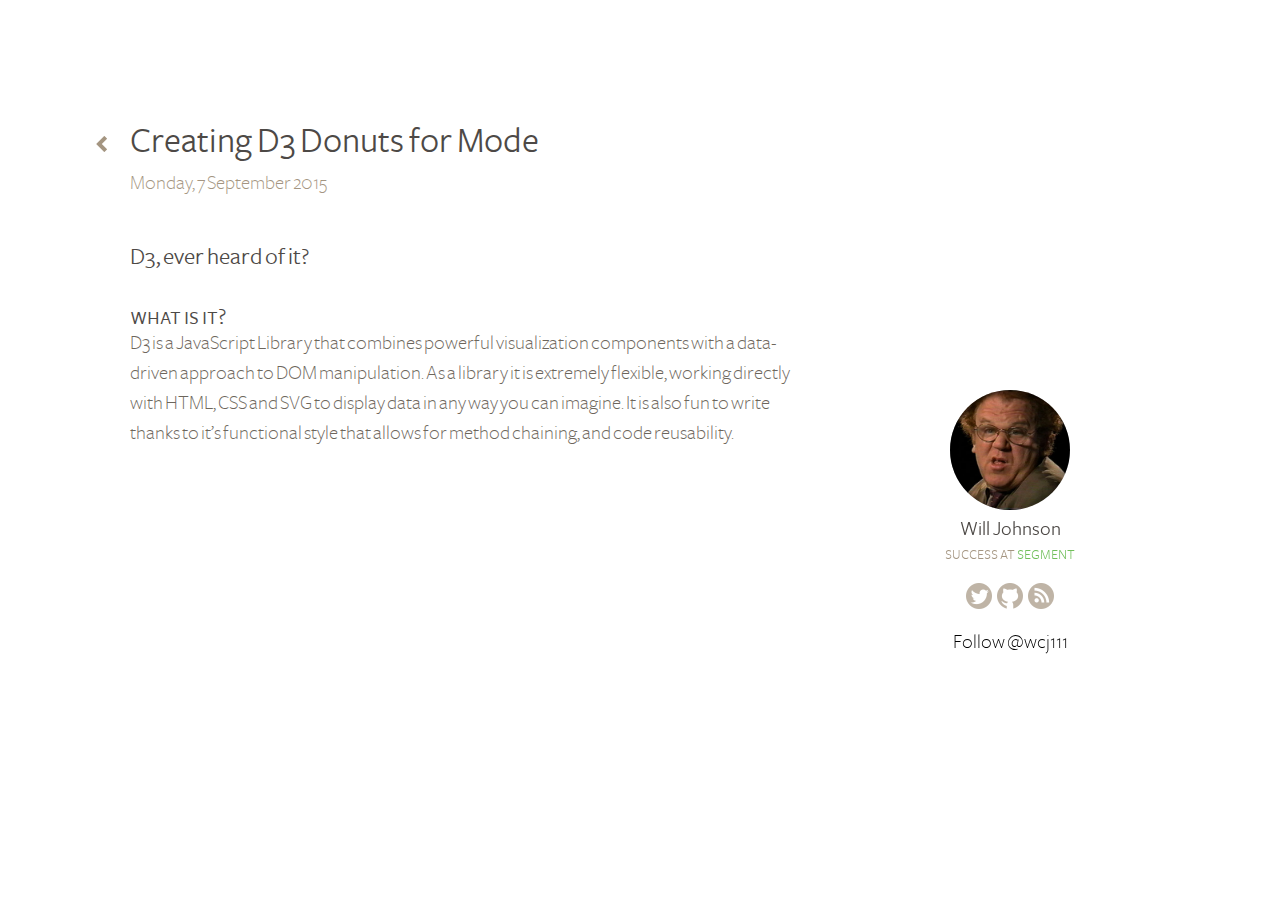
==== creating-d3-donuts-for-mode/index.html @ 410ac52e "plato deploy" ====
<!doctype html>
<html>
  <head>
    <meta charset="utf-8">
    <title>Creating D3 Donuts for Mode</title>
    <meta name="description" content="">
    <meta name="viewport" content="width=device-width, initial-scale=1">
    <meta name="twitter:creator" content="wcj111">
    <meta name="twitter:card" content="">
    <link rel="alternate" type="application/atom+xml" href="atom.xml">
    <link rel="stylesheet" href="/index.css">
    <script type="text/javascript">
      !function(){var analytics=window.analytics=window.analytics||[];if(!analytics.initialize)if(analytics.invoked)window.console&&console.error&&console.error("Segment snippet included twice.");else{analytics.invoked=!0;analytics.methods=["trackSubmit","trackClick","trackLink","trackForm","pageview","identify","group","track","ready","alias","page","once","off","on"];analytics.factory=function(t){return function(){var e=Array.prototype.slice.call(arguments);e.unshift(t);analytics.push(e);return analytics}};for(var t=0;t<analytics.methods.length;t++){var e=analytics.methods[t];analytics[e]=analytics.factory(e)}analytics.load=function(t){var e=document.createElement("script");e.type="text/javascript";e.async=!0;e.src=("https:"===document.location.protocol?"https://":"http://")+"cdn.segment.com/analytics.js/v1/"+t+"/analytics.min.js";var n=document.getElementsByTagName("script")[0];n.parentNode.insertBefore(e,n)};analytics.SNIPPET_VERSION="3.0.1";
      analytics.load('TL3ANRWfdNX6kcqdVYKp8SVaeEJgEym8');
      }}();
    </script>
  </head>
  <body>
    <div class="Layout">
      <div class="Layout-nav">
        <div class="Profile">
          <a class="Profile-avatar" href="/"></a>
          <h1 class="Profile-name Heading Heading--medium"><a href="/">Will Johnson</a></h4>
          <p class="Profile-role">Success at <a class="Link" href="https://segment.com">Segment</a></p>
        
          <ul class="Profile-links">
            <a class="Profile-link Profile-twitter-link" href="https://twitter.com/wcj111">Twitter</a>
            <a class="Profile-link Profile-github-link" href="https://github.com/wcjohnson11">GitHub</a>
            
            
            
            
            
            
            <a class="Profile-link Profile-rss-link" href="/atom.xml">RSS<a>
          </ul>
        
          <a class="Profile-twitter-button twitter-follow-button" href="https://twitter.com/wcj111" data-show-count="false">Follow @wcj111</a>
          <script>!function(d,s,id){var js,fjs=d.getElementsByTagName(s)[0];if(!d.getElementById(id)){js=d.createElement(s);js.id=id;js.src="//platform.twitter.com/widgets.js";fjs.parentNode.insertBefore(js,fjs);}}(document,"script","twitter-wjs");</script>
        </div>      </div>
      <div class="Layout-main"><div id="Reading-progress">
  <span id="Progress-bar" class="bar"></span>
</div>
<article class="Article">
  <a class="Article-home" href="/">Home</a>
  <h1 class="Article-title Heading Heading--huge">Creating D3 Donuts for Mode</h1>
  <time class="Article-date" datetime="2015-09-08T00:00:00.000Z">Monday, 7 September 2015</time>
  <div class="Article-content Prose Prose--medium">
    <h2 id="d3-ever-heard-of-it-">D3, ever heard of it?</h2>
<h3 id="what-is-it-">What is it?</h3>
<p>D3 is a JavaScript Library that combines powerful visualization components with a data-driven approach to DOM manipulation. As a library it is extremely flexible, working directly with HTML, CSS and SVG to display data in any way you can imagine. It is also fun to write thanks to it’s functional style that allows for method chaining, and code reusability.</p>

  </div>
</article>
<script>
  analytics.page('Article', {
    article: {
      name: "Creating D3 Donuts for Mode",
      date: "2015-09-08T00:00:00.000Z"
    }
  });
  window.addEventListener('scroll', function(e) {
    var s = (window.pageYOffset !== undefined) ? window.pageYOffset : (document.documentElement || document.body.parentNode || document.body).scrollTop;
    var body = document.body;
    var html = document.documentElement;
    var d = Math.max(body.scrollHeight, body.offsetHeight, html.clientHeight, html.scrollHeight, html.offsetHeight);
    var c = window.innerHeight;
    var position = (s / (d - c)) * 100;
    document.getElementById('Progress-bar').setAttribute('style', 'width: ' + position + '%');
  });
</script>
      </div>
    </div>
    <script src="/index.js"></script>
  </body>
</html>
---- index.css ----
/**
 * Dependencies.
 */

/**
 * Base.
 */

/**
 * Fern.
 */

/**
 * Pine.
 */

/**
 * Birch.
 */

/**
 * Wenge.
 */

/**
 * Banana.
 */

/**
 * Tomato.
 */

/**
 * Eggplant.
 */

/**
 * Blueberry.
 */

/**
 * Text colors.
 */

/**
 * Ground colors.
 */

/**
 * Media queries.
 */

/**
 * Sizes.
 */

/**
 * Borders.
 */

/**
 * Columns.
 */

/**
 * Typefaces.
 */

/**
 * Light.
 */

@font-face {
  font-family: 'Freight Sans';
  src: url('client/ui/base/freight-sans/woff2/freight-sans-light.woff2') format('woff2'),
       url('client/ui/base/freight-sans/woff/freight-sans-light.woff') format('woff');
  font-style: normal;
  font-weight: 200;
}

@font-face {
  font-family: 'Freight Sans';
  src: url('client/ui/base/freight-sans/woff2/freight-sans-light-italic.woff2') format('woff2'),
       url('client/ui/base/freight-sans/woff/freight-sans-light-italic.woff') format('woff');
  font-style: italic;
  font-weight: 200;
}

@font-face {
  font-family: 'Freight Sans Small Caps';
  src: url('client/ui/base/freight-sans/woff2/freight-sans-light-small-caps.woff2') format('woff2'),
       url('client/ui/base/freight-sans/woff/freight-sans-light-small-caps.woff') format('woff');
  font-style: normal;
  font-weight: 200;
}

/**
 * Book.
 */

@font-face {
  font-family: 'Freight Sans';
  src: url('client/ui/base/freight-sans/woff2/freight-sans-book.woff2') format('woff2'),
       url('client/ui/base/freight-sans/woff/freight-sans-book.woff') format('woff');
  font-style: normal;
  font-weight: 400;
}

@font-face {
  font-family: 'Freight Sans';
  src: url('client/ui/base/freight-sans/woff2/freight-sans-book-italic.woff2') format('woff2'),
       url('client/ui/base/freight-sans/woff/freight-sans-book-italic.woff') format('woff');
  font-style: italic;
  font-weight: 400;
}

@font-face {
  font-family: 'Freight Sans Small Caps';
  src: url('client/ui/base/freight-sans/woff2/freight-sans-book-small-caps.woff2') format('woff2'),
       url('client/ui/base/freight-sans/woff/freight-sans-book-small-caps.woff') format('woff');
  font-style: normal;
  font-weight: 400;
}

/**
 * Medium.
 */

@font-face {
  font-family: 'Freight Sans';
  src: url('client/ui/base/freight-sans/woff2/freight-sans-medium.woff2') format('woff2'),
       url('client/ui/base/freight-sans/woff/freight-sans-medium.woff') format('woff');
  font-style: normal;
  font-weight: 500;
}

@font-face {
  font-family: 'Freight Sans';
  src: url('client/ui/base/freight-sans/woff2/freight-sans-medium-italic.woff2') format('woff2'),
       url('client/ui/base/freight-sans/woff/freight-sans-medium-italic.woff') format('woff');
  font-style: italic;
  font-weight: 500;
}

@font-face {
  font-family: 'Freight Sans Small Caps';
  src: url('client/ui/base/freight-sans/woff2/freight-sans-medium-small-caps.woff2') format('woff2'),
       url('client/ui/base/freight-sans/woff/freight-sans-medium-small-caps.woff') format('woff');
  font-style: normal;
  font-weight: 500;
}

/**
 * Bold.
 */

@font-face {
  font-family: 'Freight Sans';
  src: url('client/ui/base/freight-sans/woff2/freight-sans-bold.woff2') format('woff2'),
       url('client/ui/base/freight-sans/woff/freight-sans-bold.woff') format('woff');
  font-style: normal;
  font-weight: 700;
}

@font-face {
  font-family: 'Freight Sans';
  src: url('client/ui/base/freight-sans/woff2/freight-sans-bold-italic.woff2') format('woff2'),
       url('client/ui/base/freight-sans/woff/freight-sans-bold-italic.woff') format('woff');
  font-style: italic;
  font-weight: 700;
}

@font-face {
  font-family: 'Freight Sans Small Caps';
  src: url('client/ui/base/freight-sans/woff2/freight-sans-bold-small-caps.woff2') format('woff2'),
       url('client/ui/base/freight-sans/woff/freight-sans-bold-small-caps.woff') format('woff');
  font-style: normal;
  font-weight: 700;
}

/**
 * Black.
 */

@font-face {
  font-family: 'Freight Sans';
  src: url('client/ui/base/freight-sans/woff2/freight-sans-black.woff2') format('woff2'),
       url('client/ui/base/freight-sans/woff/freight-sans-black.woff') format('woff');
  font-style: normal;
  font-weight: 900;
}

@font-face {
  font-family: 'Freight Sans';
  src: url('client/ui/base/freight-sans/woff2/freight-sans-black-italic.woff2') format('woff2'),
       url('client/ui/base/freight-sans/woff/freight-sans-black-italic.woff') format('woff');
  font-style: italic;
  font-weight: 900;
}

@font-face {
  font-family: 'Freight Sans Small Caps';
  src: url('client/ui/base/freight-sans/woff2/freight-sans-black-small-caps.woff2') format('woff2'),
       url('client/ui/base/freight-sans/woff/freight-sans-black-small-caps.woff') format('woff');
  font-style: normal;
  font-weight: 900;
}

/**
 * Normal.
 */

@font-face {
  font-family: 'Droid Sans Mono';
  src: url('client/ui/base/droid-sans-mono/woff2/droid-sans-mono.woff2') format('woff2'),
       url('client/ui/base/droid-sans-mono/woff/droid-sans-mono.woff') format('woff');
  font-style: normal;
  font-weight: 400;
}

/**
 * Stacks.
 */

/**
 * Sizes.
 */

/**
 * Leadings.
 */

/**
 * Weights.
 */

/**
 * Resets.
 */

/*! normalize.css v3.0.3 | MIT License | github.com/necolas/normalize.css */

/**
 * 1. Set default font family to sans-serif.
 * 2. Prevent iOS and IE text size adjust after device orientation change,
 *    without disabling user zoom.
 */

html {
  font-family: sans-serif;
  /* 1 */
  -ms-text-size-adjust: 100%;
  /* 2 */
  -webkit-text-size-adjust: 100%;
  /* 2 */
}

/**
 * Remove default margin.
 */

body {
  margin: 0;
}

/* HTML5 display definitions
   ========================================================================== */

/**
 * Correct `block` display not defined for any HTML5 element in IE 8/9.
 * Correct `block` display not defined for `details` or `summary` in IE 10/11
 * and Firefox.
 * Correct `block` display not defined for `main` in IE 11.
 */

article,
aside,
details,
figcaption,
figure,
footer,
header,
hgroup,
main,
menu,
nav,
section,
summary {
  display: block;
}

/**
 * 1. Correct `inline-block` display not defined in IE 8/9.
 * 2. Normalize vertical alignment of `progress` in Chrome, Firefox, and Opera.
 */

audio,
canvas,
progress,
video {
  display: inline-block;
  /* 1 */
  vertical-align: baseline;
  /* 2 */
}

/**
 * Prevent modern browsers from displaying `audio` without controls.
 * Remove excess height in iOS 5 devices.
 */

audio:not([controls]) {
  display: none;
  height: 0;
}

/**
 * Address `[hidden]` styling not present in IE 8/9/10.
 * Hide the `template` element in IE 8/9/10/11, Safari, and Firefox < 22.
 */

[hidden],
template {
  display: none;
}

/* Links
   ========================================================================== */

/**
 * Remove the gray background color from active links in IE 10.
 */

a {
  background-color: transparent;
}

/**
 * Improve readability of focused elements when they are also in an
 * active/hover state.
 */

a:active,
a:hover {
  outline: 0;
}

/* Text-level semantics
   ========================================================================== */

/**
 * Address styling not present in IE 8/9/10/11, Safari, and Chrome.
 */

abbr[title] {
  border-bottom: 1px dotted;
}

/**
 * Address style set to `bolder` in Firefox 4+, Safari, and Chrome.
 */

b,
strong {
  font-weight: bold;
}

/**
 * Address styling not present in Safari and Chrome.
 */

dfn {
  font-style: italic;
}

/**
 * Address variable `h1` font-size and margin within `section` and `article`
 * contexts in Firefox 4+, Safari, and Chrome.
 */

h1 {
  font-size: 2em;
  margin: 0.67em 0;
}

/**
 * Address styling not present in IE 8/9.
 */

mark {
  background: #ff0;
  color: #000;
}

/**
 * Address inconsistent and variable font size in all browsers.
 */

small {
  font-size: 80%;
}

/**
 * Prevent `sub` and `sup` affecting `line-height` in all browsers.
 */

sub,
sup {
  font-size: 75%;
  line-height: 0;
  position: relative;
  vertical-align: baseline;
}

sup {
  top: -0.5em;
}

sub {
  bottom: -0.25em;
}

/* Embedded content
   ========================================================================== */

/**
 * Remove border when inside `a` element in IE 8/9/10.
 */

img {
  border: 0;
}

/**
 * Correct overflow not hidden in IE 9/10/11.
 */

svg:not(:root) {
  overflow: hidden;
}

/* Grouping content
   ========================================================================== */

/**
 * Address margin not present in IE 8/9 and Safari.
 */

figure {
  margin: 1em 40px;
}

/**
 * Address differences between Firefox and other browsers.
 */

hr {
  box-sizing: content-box;
  height: 0;
}

/**
 * Contain overflow in all browsers.
 */

pre {
  overflow: auto;
}

/**
 * Address odd `em`-unit font size rendering in all browsers.
 */

code,
kbd,
pre,
samp {
  font-family: monospace, monospace;
  font-size: 1em;
}

/* Forms
   ========================================================================== */

/**
 * Known limitation: by default, Chrome and Safari on OS X allow very limited
 * styling of `select`, unless a `border` property is set.
 */

/**
 * 1. Correct color not being inherited.
 *    Known issue: affects color of disabled elements.
 * 2. Correct font properties not being inherited.
 * 3. Address margins set differently in Firefox 4+, Safari, and Chrome.
 */

button,
input,
optgroup,
select,
textarea {
  color: inherit;
  /* 1 */
  font: inherit;
  /* 2 */
  margin: 0;
  /* 3 */
}

/**
 * Address `overflow` set to `hidden` in IE 8/9/10/11.
 */

button {
  overflow: visible;
}

/**
 * Address inconsistent `text-transform` inheritance for `button` and `select`.
 * All other form control elements do not inherit `text-transform` values.
 * Correct `button` style inheritance in Firefox, IE 8/9/10/11, and Opera.
 * Correct `select` style inheritance in Firefox.
 */

button,
select {
  text-transform: none;
}

/**
 * 1. Avoid the WebKit bug in Android 4.0.* where (2) destroys native `audio`
 *    and `video` controls.
 * 2. Correct inability to style clickable `input` types in iOS.
 * 3. Improve usability and consistency of cursor style between image-type
 *    `input` and others.
 */

button,
html input[type="button"],
input[type="reset"],
input[type="submit"] {
  -webkit-appearance: button;
  /* 2 */
  cursor: pointer;
  /* 3 */
}

/**
 * Re-set default cursor for disabled elements.
 */

button[disabled],
html input[disabled] {
  cursor: default;
}

/**
 * Remove inner padding and border in Firefox 4+.
 */

button::-moz-focus-inner,
input::-moz-focus-inner {
  border: 0;
  padding: 0;
}

/**
 * Address Firefox 4+ setting `line-height` on `input` using `!important` in
 * the UA stylesheet.
 */

input {
  line-height: normal;
}

/**
 * It's recommended that you don't attempt to style these elements.
 * Firefox's implementation doesn't respect box-sizing, padding, or width.
 *
 * 1. Address box sizing set to `content-box` in IE 8/9/10.
 * 2. Remove excess padding in IE 8/9/10.
 */

input[type="checkbox"],
input[type="radio"] {
  box-sizing: border-box;
  /* 1 */
  padding: 0;
  /* 2 */
}

/**
 * Fix the cursor style for Chrome's increment/decrement buttons. For certain
 * `font-size` values of the `input`, it causes the cursor style of the
 * decrement button to change from `default` to `text`.
 */

input[type="number"]::-webkit-inner-spin-button,
input[type="number"]::-webkit-outer-spin-button {
  height: auto;
}

/**
 * 1. Address `appearance` set to `searchfield` in Safari and Chrome.
 * 2. Address `box-sizing` set to `border-box` in Safari and Chrome.
 */

input[type="search"] {
  -webkit-appearance: textfield;
  /* 1 */
  box-sizing: content-box;
  /* 2 */
}

/**
 * Remove inner padding and search cancel button in Safari and Chrome on OS X.
 * Safari (but not Chrome) clips the cancel button when the search input has
 * padding (and `textfield` appearance).
 */

input[type="search"]::-webkit-search-cancel-button,
input[type="search"]::-webkit-search-decoration {
  -webkit-appearance: none;
}

/**
 * Define consistent border, margin, and padding.
 */

fieldset {
  border: 1px solid #c0c0c0;
  margin: 0 2px;
  padding: 0.35em 0.625em 0.75em;
}

/**
 * 1. Correct `color` not being inherited in IE 8/9/10/11.
 * 2. Remove padding so people aren't caught out if they zero out fieldsets.
 */

legend {
  border: 0;
  /* 1 */
  padding: 0;
  /* 2 */
}

/**
 * Remove default vertical scrollbar in IE 8/9/10/11.
 */

textarea {
  overflow: auto;
}

/**
 * Don't inherit the `font-weight` (applied by a rule above).
 * NOTE: the default cannot safely be changed in Chrome and Safari on OS X.
 */

optgroup {
  font-weight: bold;
}

/* Tables
   ========================================================================== */

/**
 * Remove most spacing between table cells.
 */

table {
  border-collapse: collapse;
  border-spacing: 0;
}

td,
th {
  padding: 0;
}

/*! normalize.css v2.1.3 | MIT License | git.io/normalize */

/* ==========================================================================
   HTML5 display definitions
   ========================================================================== */

/**
 * Correct `block` display not defined in IE 8/9.
 */

article,
aside,
details,
figcaption,
figure,
footer,
header,
hgroup,
main,
nav,
section,
summary {
  display: block;
}

/**
 * Correct `inline-block` display not defined in IE 8/9.
 */

audio,
canvas,
video {
  display: inline-block;
}

/**
 * Prevent modern browsers from displaying `audio` without controls.
 * Remove excess height in iOS 5 devices.
 */

audio:not([controls]) {
  display: none;
  height: 0;
}

/**
 * Address `[hidden]` styling not present in IE 8/9.
 * Hide the `template` element in IE, Safari, and Firefox < 22.
 */

[hidden],
template {
  display: none;
}

/* ==========================================================================
   Base
   ========================================================================== */

/**
 * 1. Set default font family to sans-serif.
 * 2. Prevent iOS text size adjust after orientation change, without disabling
 *    user zoom.
 */

html {
  font-family: sans-serif;
  /* 1 */
  -ms-text-size-adjust: 100%;
  /* 2 */
  -webkit-text-size-adjust: 100%;
  /* 2 */
}

/**
 * Remove default margin.
 */

body {
  margin: 0;
}

/* ==========================================================================
   Links
   ========================================================================== */

/**
 * Remove the gray background color from active links in IE 10.
 */

a {
  background: transparent;
}

/**
 * Address `outline` inconsistency between Chrome and other browsers.
 */

a:focus {
  outline: thin dotted;
}

/**
 * Improve readability when focused and also mouse hovered in all browsers.
 */

a:active,
a:hover {
  outline: 0;
}

/* ==========================================================================
   Typography
   ========================================================================== */

/**
 * Address variable `h1` font-size and margin within `section` and `article`
 * contexts in Firefox 4+, Safari 5, and Chrome.
 */

h1 {
  font-size: 2em;
  margin: 0.67em 0;
}

/**
 * Address styling not present in IE 8/9, Safari 5, and Chrome.
 */

abbr[title] {
  border-bottom: 1px dotted;
}

/**
 * Address style set to `bolder` in Firefox 4+, Safari 5, and Chrome.
 */

b,
strong {
  font-weight: bold;
}

/**
 * Address styling not present in Safari 5 and Chrome.
 */

dfn {
  font-style: italic;
}

/**
 * Address differences between Firefox and other browsers.
 */

hr {
  box-sizing: content-box;
  height: 0;
}

/**
 * Address styling not present in IE 8/9.
 */

mark {
  background: #ff0;
  color: #000;
}

/**
 * Correct font family set oddly in Safari 5 and Chrome.
 */

code,
kbd,
pre,
samp {
  font-family: monospace, serif;
  font-size: 1em;
}

/**
 * Improve readability of pre-formatted text in all browsers.
 */

pre {
  white-space: pre-wrap;
}

/**
 * Set consistent quote types.
 */

q {
  quotes: "\201C" "\201D" "\2018" "\2019";
}

/**
 * Address inconsistent and variable font size in all browsers.
 */

small {
  font-size: 80%;
}

/**
 * Prevent `sub` and `sup` affecting `line-height` in all browsers.
 */

sub,
sup {
  font-size: 75%;
  line-height: 0;
  position: relative;
  vertical-align: baseline;
}

sup {
  top: -0.5em;
}

sub {
  bottom: -0.25em;
}

/* ==========================================================================
   Embedded content
   ========================================================================== */

/**
 * Remove border when inside `a` element in IE 8/9.
 */

img {
  border: 0;
}

/**
 * Correct overflow displayed oddly in IE 9.
 */

svg:not(:root) {
  overflow: hidden;
}

/* ==========================================================================
   Figures
   ========================================================================== */

/**
 * Address margin not present in IE 8/9 and Safari 5.
 */

figure {
  margin: 0;
}

/* ==========================================================================
   Forms
   ========================================================================== */

/**
 * Define consistent border, margin, and padding.
 */

fieldset {
  border: 1px solid #c0c0c0;
  margin: 0 2px;
  padding: 0.35em 0.625em 0.75em;
}

/**
 * 1. Correct `color` not being inherited in IE 8/9.
 * 2. Remove padding so people aren't caught out if they zero out fieldsets.
 */

legend {
  border: 0;
  /* 1 */
  padding: 0;
  /* 2 */
}

/**
 * 1. Correct font family not being inherited in all browsers.
 * 2. Correct font size not being inherited in all browsers.
 * 3. Address margins set differently in Firefox 4+, Safari 5, and Chrome.
 */

button,
input,
select,
textarea {
  font-family: inherit;
  /* 1 */
  font-size: 100%;
  /* 2 */
  margin: 0;
  /* 3 */
}

/**
 * Address Firefox 4+ setting `line-height` on `input` using `!important` in
 * the UA stylesheet.
 */

button,
input {
  line-height: normal;
}

/**
 * Address inconsistent `text-transform` inheritance for `button` and `select`.
 * All other form control elements do not inherit `text-transform` values.
 * Correct `button` style inheritance in Chrome, Safari 5+, and IE 8+.
 * Correct `select` style inheritance in Firefox 4+ and Opera.
 */

button,
select {
  text-transform: none;
}

/**
 * 1. Avoid the WebKit bug in Android 4.0.* where (2) destroys native `audio`
 *    and `video` controls.
 * 2. Correct inability to style clickable `input` types in iOS.
 * 3. Improve usability and consistency of cursor style between image-type
 *    `input` and others.
 */

button,
html input[type="button"],
input[type="reset"],
input[type="submit"] {
  -webkit-appearance: button;
  /* 2 */
  cursor: pointer;
  /* 3 */
}

/**
 * Re-set default cursor for disabled elements.
 */

button[disabled],
html input[disabled] {
  cursor: default;
}

/**
 * 1. Address box sizing set to `content-box` in IE 8/9/10.
 * 2. Remove excess padding in IE 8/9/10.
 */

input[type="checkbox"],
input[type="radio"] {
  box-sizing: border-box;
  /* 1 */
  padding: 0;
  /* 2 */
}

/**
 * 1. Address `appearance` set to `searchfield` in Safari 5 and Chrome.
 * 2. Address `box-sizing` set to `border-box` in Safari 5 and Chrome
 *    (include `-moz` to future-proof).
 */

input[type="search"] {
  -webkit-appearance: textfield;
  /* 1 */
  /* 2 */
  box-sizing: content-box;
}

/**
 * Remove inner padding and search cancel button in Safari 5 and Chrome
 * on OS X.
 */

input[type="search"]::-webkit-search-cancel-button,
input[type="search"]::-webkit-search-decoration {
  -webkit-appearance: none;
}

/**
 * Remove inner padding and border in Firefox 4+.
 */

button::-moz-focus-inner,
input::-moz-focus-inner {
  border: 0;
  padding: 0;
}

/**
 * 1. Remove default vertical scrollbar in IE 8/9.
 * 2. Improve readability and alignment in all browsers.
 */

textarea {
  overflow: auto;
  /* 1 */
  vertical-align: top;
  /* 2 */
}

/* ==========================================================================
   Tables
   ========================================================================== */

/**
 * Remove most spacing between table cells.
 */

table {
  border-collapse: collapse;
  border-spacing: 0;
}

/**
 * Add a few more `block` elements, since they're mostly treated that way.
 */

audio,
canvas,
img,
video {
  display: block;
}

/**
 * Reset line-height, since it makes aligning elements way easier.
 */

html {
  line-height: 1;
}

/**
 * Remove default heading styles.
 */

h1,
h2,
h3,
h4,
h5,
h6 {
  margin: 0;
  padding: 0;
  font-size: inherit;
  line-height: 1;
  font-weight: inherit;
}

/**
 * Remove default link styles, since they get used for buttons, etc.
 */

a {
  color: inherit;
  text-decoration: none;
}

/**
 * Remove outline for links. You should style it, but not necessarily outline.
 */

a:focus {
  outline: 0;
}

/**
 * Remove default paragraph styles.
 */

p,
small {
  margin: 0;
  padding: 0;
}

/**
 * Remove default list styles, since they get used for navs, etc.
 */

ol,
ul,
menu {
  list-style: none;
  margin: 0;
  padding: 0;
}

/**
 * Remove default blockquote and quote styles.
 */

blockquote,
q {
  margin: 0;
}

/**
 * Remove default cite styles.
 */

cite {
  font-style: inherit;
}

/**
 * Remove default form styles.
 */

form {
  margin: 0;
}

/**
 * Remove default fieldset styles.
 */

fieldset {
  border: none;
  margin: 0;
  padding: 0;
}

/**
 * Remove default pre styles.
 */

pre {
  margin: 0;
}

/**
 * Base.
 */

* {
  box-sizing: border-box;
  -webkit-font-smoothing: subpixel-antialiased;
}

html {
  font-size: 20px;
  font-family: 'Freight Sans', 'Verdana', 'Geneva', sans-serif;
  font-weight: 300;
}

/**
 * Components.
 */

/**
 * Columns container.
 */

.Columns {
  box-sizing: content-box;
  width: 100%;
  max-width: 1020px;
  margin: 0 auto;
  padding: 0 30px;
}

/**
 * Column.
 */

.Column {
  float: left;
  width: 100%;
  margin-right: 60px;
  position: relative;
}

.Column:last-child {
  margin-right: 0;
}

/**
 * Sizes.
 */

.Column--whole {
  max-width: 1020px;
}

.Column--half {
  max-width: 480px;
}

.Column--third {
  max-width: 300px;
}

.Column--two-thirds {
  max-width: 660px;
}

.Column--quarter {
  max-width: 210px;
}

;

.Column--three-quarters {
  max-width: 750px;
}

/**
 * Copy.
 */

.Copy {
  color: #6D665C;
}

.Copy--small {
  font-size: 18px;
  line-height: 22px;
  color: #A49581;
}

.Copy--medium {
  font-size: 20px;
  line-height: 30px;
}

.Copy--large {
  font-size: 24px;
  line-height: 36px;
}

.Copy--huge {
  font-size: 36px;
  line-height: 44px;
}

/**
 * Heading.
 */

.Heading {
  color: #4D4946;
  font-weight: 400;
}

/**
 * Sizes.
 */

.Heading--small {
  font-size: 20px;
  line-height: 22px;
  font-family: 'Freight Sans Small Caps', 'Verdana', 'Geneva', sans-serif;
  text-transform: lowercase;
}

.Heading--medium {
  font-size: 20px;
  line-height: 30px;
}

.Heading--large {
  font-size: 24px;
  line-height: 36px;
  margin-bottom: 21.599999999999998px;
}

.Heading--huge {
  font-size: 36px;
  line-height: 44px;
  margin-bottom: 26.4px;
}

/**
 * Highlighting.
 */

.Highlight-at-rule,
.Highlight-keyword {
  color: #70BF5A;
}

.Highlight-class {
  color: #EB5C2D;
}

.Highlight-constant {
  color: #268bd2;
}

.Highlight-boolean,
.Highlight-number {
  color: #6c71c4;
}

.Highlight-string {
  color: #E8B02E;
}

.Highlight-comment {
  color: #CDC0AC;
}

.Highlight-punctuation,
.Highlight-operator {
  color: #6D665C;
}

/**
 * Links.
 */

.Link {
  color: #70BF5A;
}

.Link:hover {
  color: #45A13F;
}

.Link:active {
  color: #358A2F;
}

/**
 * Prose.
 *
 * This should only be used for longer sections of running text, especially
 * when you want to present Markdown-formatted content, where people have no
 * control over classes.
 *
 * We purposely duplicate styles between other resuable classes and the `.Prose`
 * class, because it has slightly different cases, and re-using isn't worth it.
 */

.Prose {
  color: #6D665C;
}

/**
 * Sizes.
 *
 * The basic idea here is that whatever size we choose, all of the child
 * elements should render nicely.
 */

.Prose--small {
  font-size: 18px;
  line-height: 22px;
}

.Prose--medium {
  font-size: 20px;
  line-height: 30px;
}

/**
 * Spacing.
 */

.Prose--small > * + * {
  margin-top: 14.652000000000001px;
}

.Prose--medium > * + * {
  margin-top: 19.98px;
}

/**
 * Links.
 */

.Prose a {
  color: #70BF5A;
}

.Prose a:hover {
  color: #45A13F;
}

.Prose a:active {
  color: #358A2F;
}

/**
 * Headings.
 *
 * We've only styled three heading levels here, because prose shouldn't use
 * more than that, it's pretty impossible for user to keep track.
 */

.Prose h1,
.Prose h2,
.Prose h3,
.Prose h4,
.Prose h5,
.Prose h6 {
  color: #4D4946;
  font-weight: 400;
}

.Prose h1 a,
.Prose h2 a,
.Prose h3 a,
.Prose h4 a,
.Prose h5 a,
.Prose h6 a {
  color: inherit;
}

.Prose--small h1 {
  font-size: 24px;
  line-height: 36px;
  margin-top: 33px;
}

.Prose--medium h1 {
  font-size: 36px;
  line-height: 44px;
  margin-top: 45px;
}

.Prose--small h2 {
  font-size: 20px;
  line-height: 30px;
  margin-top: 33px;
}

.Prose--medium h2 {
  font-size: 24px;
  line-height: 36px;
  margin-top: 45px;
}

.Prose h3,
.Prose h4,
.Prose h5,
.Prose h6 {
  font-family: 'Freight Sans Small Caps', 'Verdana', 'Geneva', sans-serif;
  text-transform: lowercase;
}

.Prose > h3 + *,
.Prose > h4 + *,
.Prose > h5 + *,
.Prose > h6 + * {
  margin-top: 0;
}

.Prose--small h3,
.Prose--small h4,
.Prose--small h5,
.Prose--small h6 {
  font-size: 20px;
  margin-top: 22px;
}

.Prose--medium h3,
.Prose--medium h4,
.Prose--medium h5,
.Prose--medium h6 {
  font-size: 24px;
  margin-top: 30px;
}

/**
 * Formatting.
 */

.Prose strong,
.Prose b {
  color: #4D4946;
  font-weight: 400;
}

.Prose em,
.Prose i {
  font-style: italic;
}

.Prose del,
.Prose s {
  text-decoration: strikethrough;
  color: #A49581;
}

.Prose ins {
  border-bottom: 1px dotted #6D665C;
}

.Prose mark {
  padding: 0 .2em;
  background-color: rgba(250, 197, 75, 0.2);
}

/**
 * Small text.
 */

.Prose small {
  display: block;
  color: #A49581;
}

.Prose small strong,
.Prose small b {
  color: inherit;
}

.Prose--medium small {
  margin-top: 7.333333333333333px;
  font-size: 18px;
  line-height: 25.5px;
}

/**
 * Images.
 */

.Prose img {
  max-width: 100%;
  margin-right: auto;
  margin-left: auto;
}

.Prose img + img {
  margin-top: 15px;
}

/**
 * Blockquotes.
 */

.Prose blockquote {
  position: relative;
  padding-left: 30px;
  color: #A49581;
}

.Prose blockquote::after {
  content: '';
  position: absolute;
  left: 1px;
  top: .33em;
  bottom: .33em;
  border-left: 1px solid #A49581;
}

.Prose blockquote small {
  display: block;
}

.Prose blockquote small::before {
  content: '— ';
}

/**
 * Lists.
 */

.Prose ul,
.Prose ol {
  padding-left: 30px;
  list-style-position: outside;
}

.Prose ul {
  list-style-type: disc;
}

.Prose ul ul {
  list-style-type: circle;
}

.Prose ul ul ul {
  list-style-type: square;
}

.Prose ol {
  list-style-type: decimal;
}

.Prose ol ol {
  list-style-type: lower-alpha;
}

.Prose ol ol ol {
  list-style-type: lower-roman;
}

.Prose li {
  margin-bottom: .5em;
}

/**
 * Code.
 */

.Prose code {
  font-family: 'Droid Sans Mono', monospace;
}

.Prose :not(pre) > code,
.Prose pre {
  background-color: #FCFBF7;
  border: 1px solid #EBE4D3;
  border-radius: 4px;
}

.Prose :not(pre) > code {
  display: inline-block;
  line-height: 1.4;
  font-size: .6em;
  position: relative;
  top: -1px;
  padding: 0 .333em;
}

.Prose pre {
  font-size: 14px;
  line-height: 18px;
  padding: 20px;
  overflow-x: auto;
  white-space: pre;
}

/**
 * Horizontal rules.
 */

.Prose hr {
  width: 120px;
  margin: 3em auto;
  border: none;
  border-bottom: 1px solid #CDC0AC;
}

/**
 * Labels.
 */

.Prose label {
  display: block;
  font-size: 18px;
  font-family: 'Freight Sans Small Caps', 'Verdana', 'Geneva', sans-serif;
  text-transform: lowercase;
  color: #A49581;
}

/**
 * Components.
 */

/**
 * Layout.
 */

.Layout {
  box-sizing: content-box;
}

.Layout-main,
.Layout-nav {
  width: 100%;
}

.Layout-main {
  max-width: 660px;
  margin: 0 auto;
}

/**
 * Tiny screens.
 */

@media screen and (max-width: 479px) {
  .Layout {
    padding: 30px;
  }
}

/**
 * Small screens.
 */

@media screen and (min-width: 480px) and (max-width: 719px) {
  .Layout {
    padding: 60px;
  }
}

/**
 * Medium screens.
 */

@media screen and (min-width: 720px) and (max-width: 1079px) {
  .Layout {
    padding: 60px;
  }
}

/**
 * Large screens.
 */

@media (min-width: 1080px) {
  .Layout {
    width: 100%;
    margin: 0 auto;
    max-width: 1020px;
    padding: 120px;
  }

  .Layout-main {
    max-width: 660px;
    margin: 0;
  }

  .Layout-nav {
    position: fixed;
    top: 50%;
    left: 50%;
    margin-left: 220px;
    margin-top: -60px;
    max-width: 300px;
  }
}

/**
 * Article.
 */

.Article {
  position: relative;
}

/**
 * Home link.
 */

.Article-home {
  content: '';
  position: absolute;
  display: block;
  width: 16px;
  height: 16px;
  top: 16px;
  right: 100%;
  margin-right: 5px;
  text-indent: -9999px;
  background-image: url('client/lib/article/images/home@2x.png');
  background-size: contain;
}

@media (min-width: 480px) {
  .Article-home {
    margin-right: 20px;
  }
}

.Article-home:hover {
  background-image: url('client/lib/article/images/home-green@2x.png');
}

/**
 * Title.
 */

.Article-title {
  margin-bottom: 10px;
}

.Article-date {
  display: block;
  font-size: 20px;
  color: #A49581;
  margin-bottom: 30px;
}

#Reading-progress {
  position: fixed;
  top: 0px;
  width: 100%;
  height: 2px;
  margin: 0px;
  left: 0px;
  z-index: 99;
}

.bar {
  height: 2px;
  background: #5CCC5C;
  position: fixed;
  top: 0px;
  z-index: 99;
}

/**
 * Summaries.
 */

.Summaries-list-item + .Summaries-list-item {
  margin-top: 30px;
}

@media (min-width: 720px) {
  .Summaries-list-item + .Summaries-list-item {
    margin-top: 60px;
  }
}

/**
 * Summary.
 */

/**
 * Title.
 */

.Summary-title {
  position: relative;
}

/**
 * Date.
 */

.Summary-date {
  float: left;
  line-height: 30px;
  color: #A49581;
}

.Summary-date::after {
  content: '·';
  margin: 0 .3em;
}

/**
 * Link.
 */

.Summary-external-link::after {
  content: attr(data-domain);
  font-size: 18px;
  color: #A49581;
  font-weight: 300;
  line-height: 1;
  font-family: 'Freight Sans Small Caps', 'Verdana', 'Geneva', sans-serif;
  display: inline-block;
  padding-left: 25px;
  height: 16px;
  background-image: url('client/lib/summary/images/link@2x.png');
  background-size: contain;
  background-position: 7px center;
  background-repeat: no-repeat;
  text-indent: -9999px;
}

@media screen and (min-width: 720px) and (max-width: 1079px),
@media (--large) {
  .Summary-external-link:hover::after {
    text-indent: 0px;
  }
}

.Summary-external-link[data-domain="segment.com"]::after {
  color: #70BF5A;
  background-image: url('client/lib/summary/images/link-green@2x.png');
}

/**
 * Excerpt.
 */

.Summary-excerpt p a {
  color: inherit;
}

/**
 * Profile.
 */

.Profile {
  text-align: center;
  margin-bottom: 30px;
}

@media (min-width: 720px) {
  .Profile {
    margin-bottom: 60px;
  }
}

/**
 * Avatar.
 */

.Profile-avatar {
  display: inline-block;
  width: 60px;
  height: 60px;
  border-radius: 60px;
  background: url('/avatar.png');
  background-size: contain;
  box-shadow: inset 2px 2px 4px rgba(0,0,0,.5);
}

@media screen and (min-width: 480px) and (max-width: 719px) {
  .Profile-avatar {
    width: 90px;
    height: 90px;
    border-radius: 90px;
  }
}

@media (min-width: 720px) {
  .Profile-avatar {
    width: 120px;
    height: 120px;
    border-radius: 120px;
  }
}

/**
 * Name & role.
 */

.Profile-role {
  display: block;
  font-size: 18px;
  font-family: 'Freight Sans Small Caps', 'Verdana', 'Geneva', sans-serif;
  text-transform: lowercase;
  color: #A49581;
  margin-bottom: 20px;
}

/**
 * Twitter button.
 */

.Profile-twitter-button {
  margin-bottom: 20px;
}

@media (max-width: 1079px) {
  .Profile-twitter-button {
    display: none;
  }
}

/**
 * Links.
 */

.Profile-links {
  margin-bottom: 20px;
  font-size: 18px;
  line-height: 30px;
}

@media (max-width: 1079px) {
  .Profile-links {
    display: none;
  }
}

.Profile-link {
  display: inline-block;
  text-indent: -9999px;
  width: 26px;
  height: 26px;
  background-position: center center;
  background-repeat: none;
  background-size: contain;
  opacity: .7;
  -webkit-transition: opacity .2s;
  transition: opacity .2s;
}

.Profile-link:hover {
  opacity: 1;
}

.Profile-link + .Profile-link {
  margin-left: 3px;
}

/**
 * Icons.
 */

.Profile-dribbble-link {
  background-image: url('client/lib/profile/images/dribbble@2x.png');
}

.Profile-email-link {
  background-image: url('client/lib/profile/images/email@2x.png');
}

.Profile-facebook-link {
  background-image: url('client/lib/profile/images/facebook@2x.png');
}

.Profile-instagram-link {
  background-image: url('client/lib/profile/images/instagram@2x.png');
}

.Profile-github-link {
  background-image: url('client/lib/profile/images/github@2x.png');
}

.Profile-linkedin-link {
  background-image: url('client/lib/profile/images/linkedin@2x.png');
}

.Profile-rss-link {
  background-image: url('client/lib/profile/images/rss@2x.png');
}

.Profile-tumblr-link {
  background-image: url('client/lib/profile/images/tumblr@2x.png');
}

.Profile-twitter-link {
  background-image: url('client/lib/profile/images/twitter@2x.png');
}
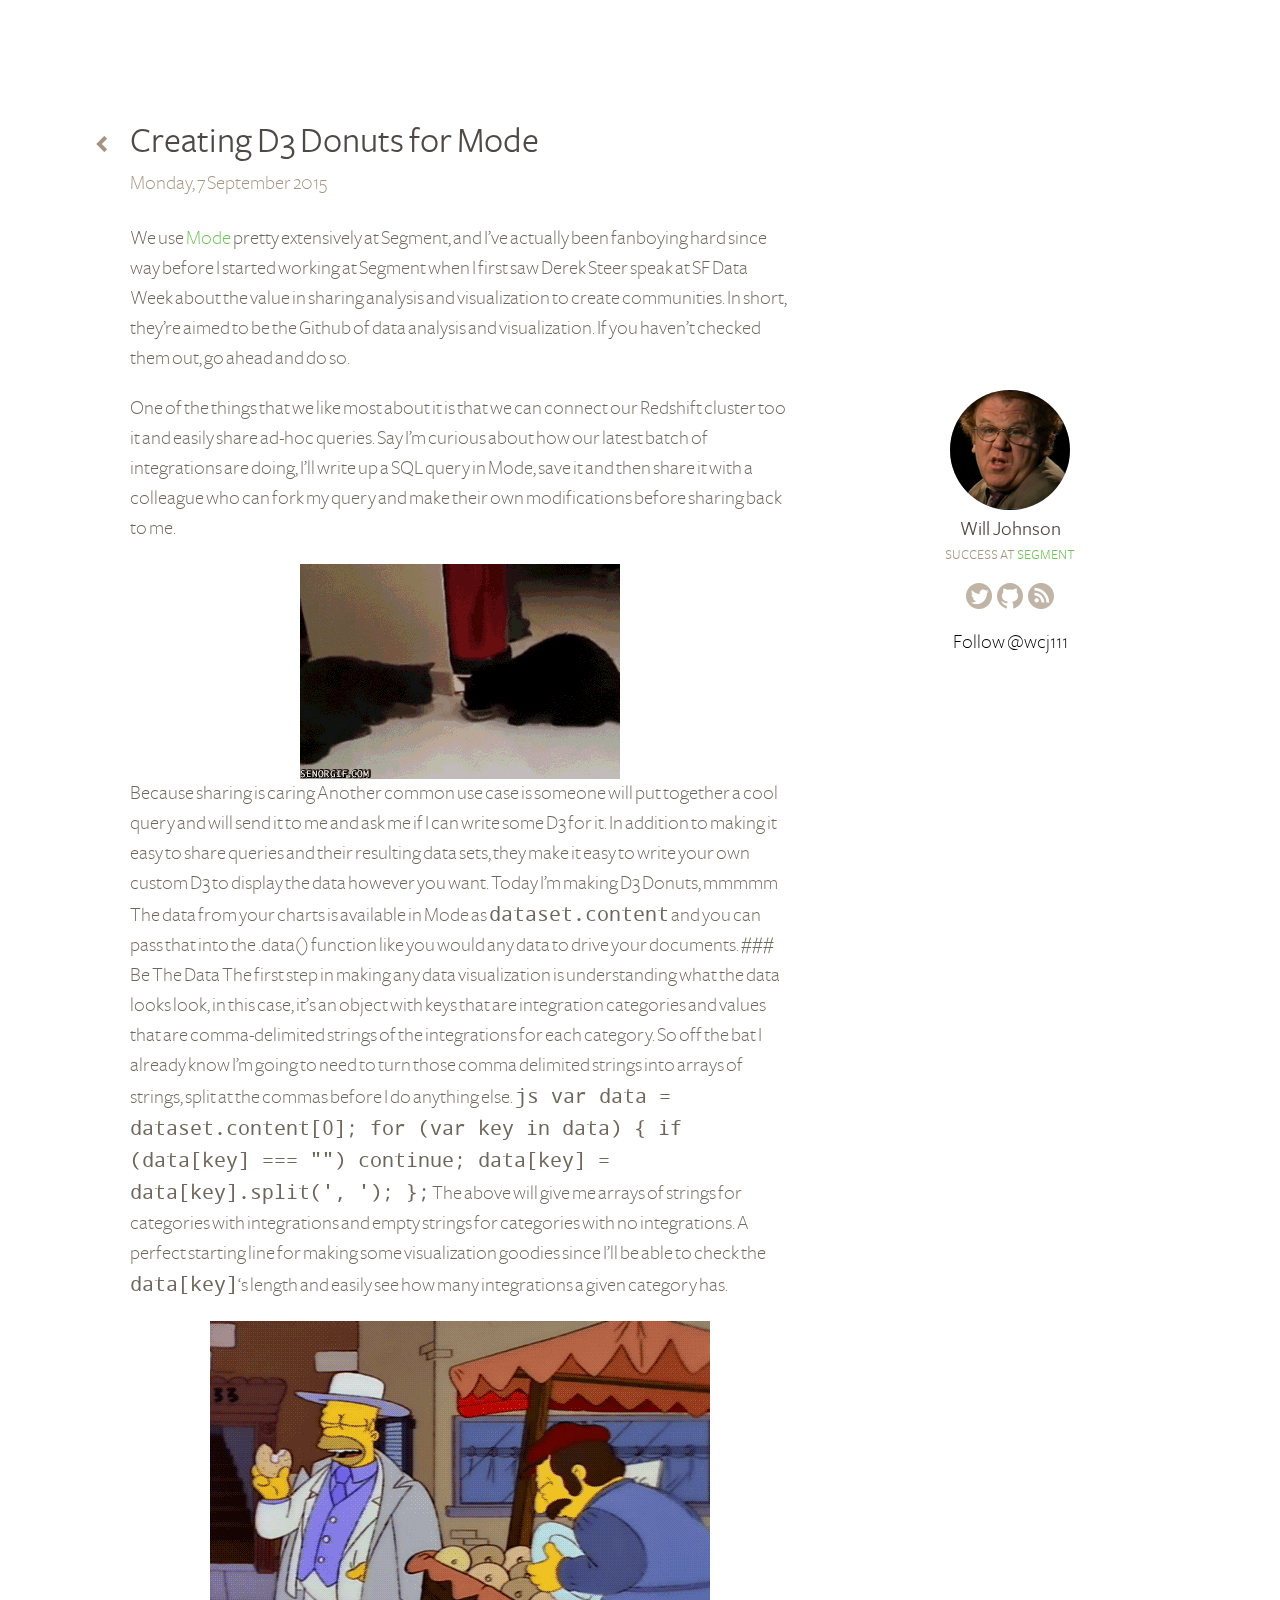
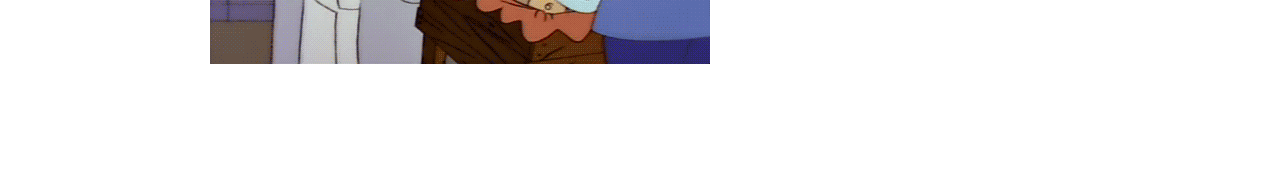
==== commit f75c55c5: "plato deploy" ====
--- a/creating-d3-donuts-for-mode/index.html
+++ b/creating-d3-donuts-for-mode/index.html
@@ -46,10 +46,31 @@
   <h1 class="Article-title Heading Heading--huge">Creating D3 Donuts for Mode</h1>
   <time class="Article-date" datetime="2015-09-08T00:00:00.000Z">Monday, 7 September 2015</time>
   <div class="Article-content Prose Prose--medium">
-    <h2 id="d3-ever-heard-of-it-">D3, ever heard of it?</h2>
-<h3 id="what-is-it-">What is it?</h3>
-<p>D3 is a JavaScript Library that combines powerful visualization components with a data-driven approach to DOM manipulation. As a library it is extremely flexible, working directly with HTML, CSS and SVG to display data in any way you can imagine. It is also fun to write thanks to it’s functional style that allows for method chaining, and code reusability.</p>
+    <p>We use <a href="www.modeanalytics.com">Mode</a> pretty extensively at Segment, and I’ve actually been fanboying hard since way before I started working at Segment when I first saw Derek Steer speak at SF Data Week about the value in sharing analysis and visualization to create communities. In short, they’re aimed to be the Github of data analysis and visualization. If you haven’t checked them out, go ahead and do so.</p>
+<p>One of the things that we like most about it is that we can connect our Redshift cluster too it and easily share ad-hoc queries. Say I’m curious about how our latest batch of integrations are doing, I’ll write up a SQL query in Mode, save it and then share it with a colleague who can fork my query and make their own modifications before sharing back to me.</p>
+<p><img src="./sharing.gif" alt=""></p>
+Because sharing is caring
 
+Another common use case is someone will put together a cool query and will send it to me and ask me if I can write some D3 for it. In addition to making it easy to share queries and their resulting data sets, they make it easy to write your own custom D3 to display the data however you want.
+
+Today I’m making D3 Donuts, mmmmm
+
+The data from your charts is available in Mode as <code>dataset.content</code> and you can pass that into the .data() function like you would any data to drive your documents.
+
+### Be The Data
+The first step in making any data visualization is understanding what the data looks look, in this case, it’s an object with keys that are integration categories and values that are comma-delimited strings of the integrations for each category.
+
+So off the bat I already know I’m going to need to turn those comma delimited strings into arrays of strings, split at the commas before I do anything else.
+<code>js
+var data = dataset.content[0];
+  for (var key in data) {
+    if (data[key] === &quot;&quot;) continue;
+    data[key] = data[key].split(&#39;, &#39;);
+};</code>
+The above will give me arrays of strings for categories with integrations and empty strings for categories with no integrations. A perfect starting line for making some visualization goodies since I’ll be able to check the <code>data[key]</code>‘s length and easily see how many integrations a given category has.
+
+
+<p><img src="./donutdon.gif" alt=""></p>
   </div>
 </article>
 <script>
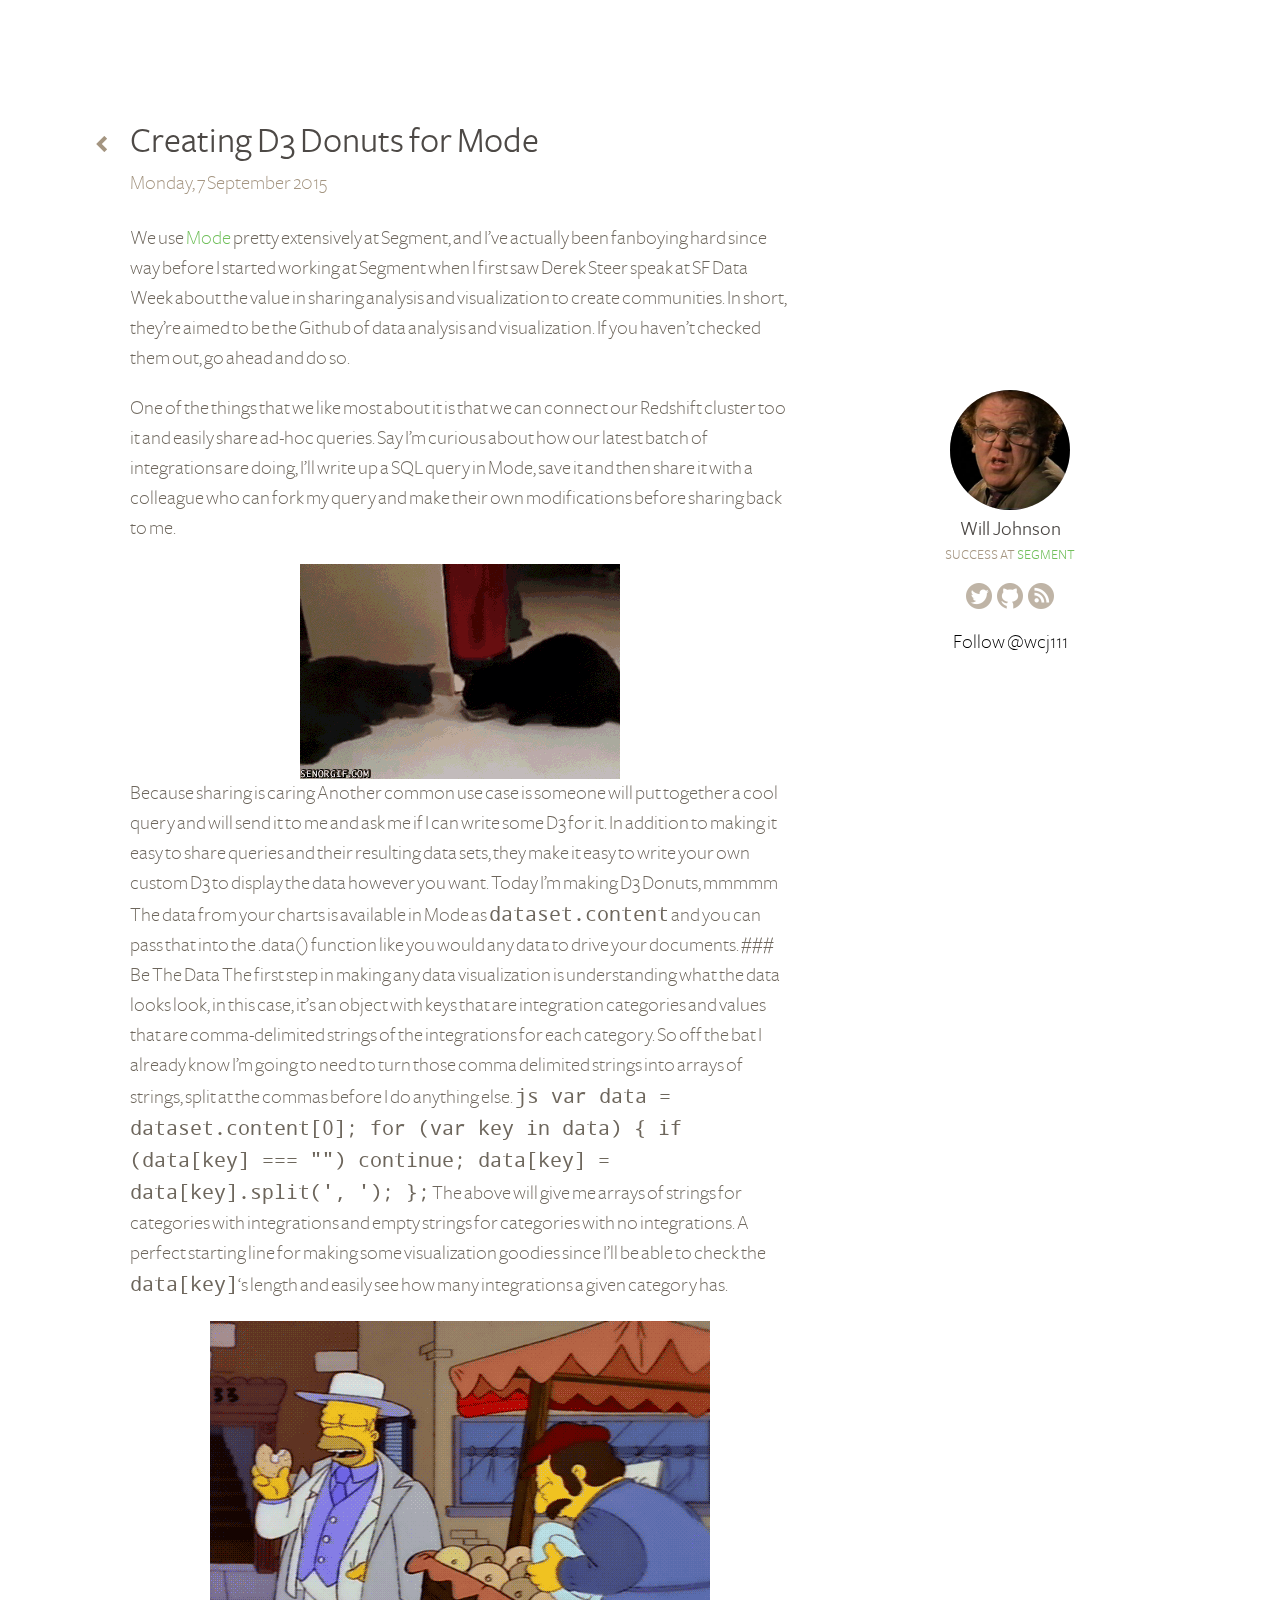
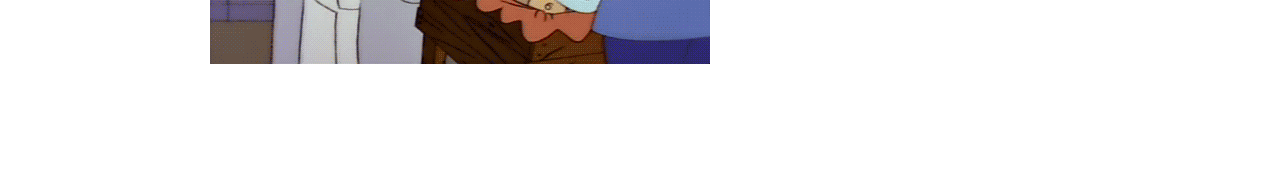
==== commit 11e82f1e: "plato deploy" ====
--- a/creating-d3-donuts-for-mode/index.html
+++ b/creating-d3-donuts-for-mode/index.html
@@ -11,7 +11,7 @@
     <link rel="stylesheet" href="/index.css">
     <script type="text/javascript">
       !function(){var analytics=window.analytics=window.analytics||[];if(!analytics.initialize)if(analytics.invoked)window.console&&console.error&&console.error("Segment snippet included twice.");else{analytics.invoked=!0;analytics.methods=["trackSubmit","trackClick","trackLink","trackForm","pageview","identify","group","track","ready","alias","page","once","off","on"];analytics.factory=function(t){return function(){var e=Array.prototype.slice.call(arguments);e.unshift(t);analytics.push(e);return analytics}};for(var t=0;t<analytics.methods.length;t++){var e=analytics.methods[t];analytics[e]=analytics.factory(e)}analytics.load=function(t){var e=document.createElement("script");e.type="text/javascript";e.async=!0;e.src=("https:"===document.location.protocol?"https://":"http://")+"cdn.segment.com/analytics.js/v1/"+t+"/analytics.min.js";var n=document.getElementsByTagName("script")[0];n.parentNode.insertBefore(e,n)};analytics.SNIPPET_VERSION="3.0.1";
-      analytics.load('TL3ANRWfdNX6kcqdVYKp8SVaeEJgEym8');
+      analytics.load('kVnQSLTlpNIesZoMNSCwgVTIIVY9UlYm');
       }}();
     </script>
   </head>
